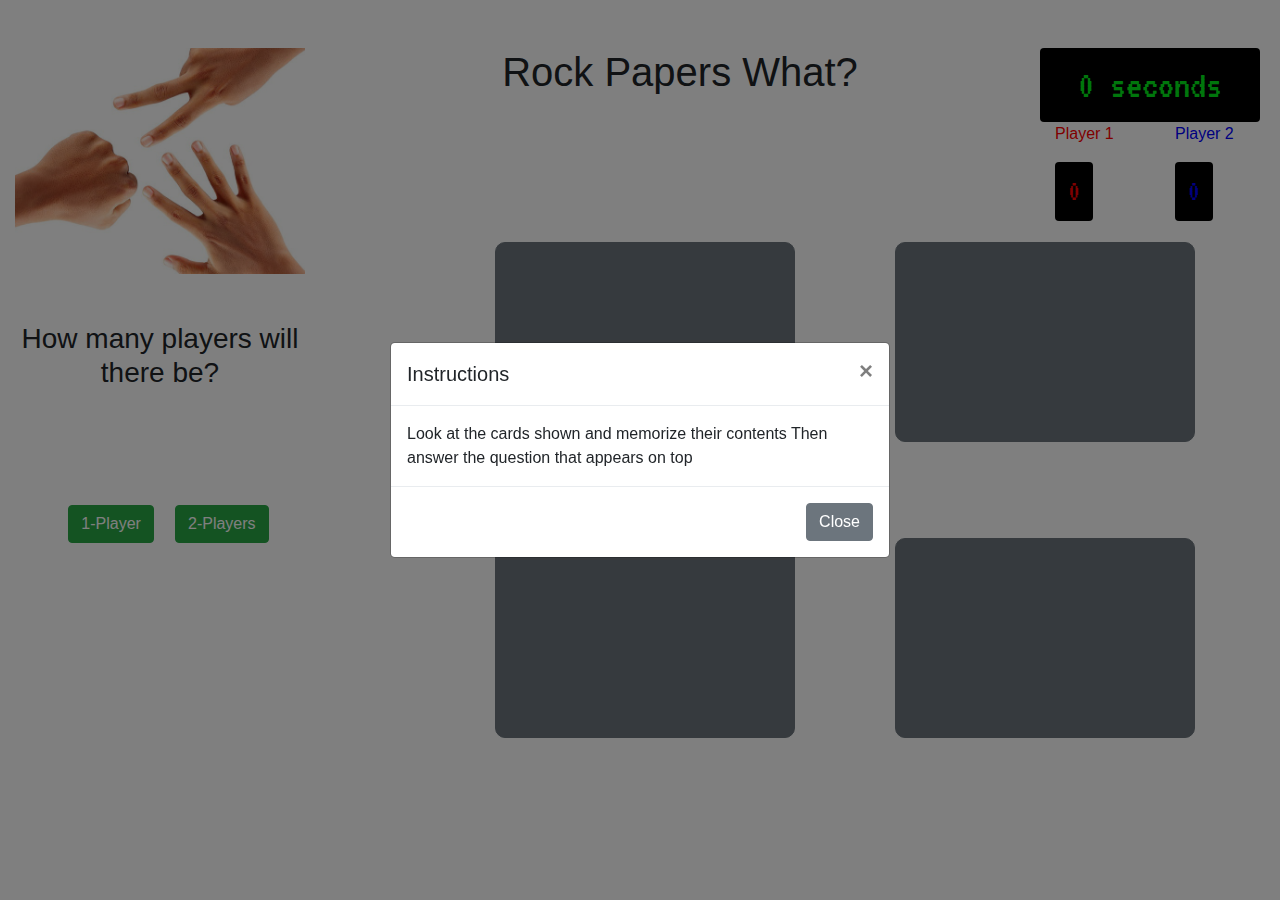
==== index.html @ 0d4796b8 "game is functional, need to center uttons, make timer functional, randomize colors" ====
<!DOCTYPE html>
<html lang="en">
<head>
  <meta charset="utf-8">
  <meta http-equiv="X-UA-Compatible" content="IE=edge">
  <meta name="viewport" content="width=device-width, initial-scale=1">
  <link rel="stylesheet" href="https://fonts.googleapis.com/css?family=VT323">
  <link href="css/bootstrap.min.css" rel="stylesheet">
  <link rel="stylesheet" href="css/style.css">
  <title>Memory Game</title>
</head>
<body>

  

  <!-- continer for the layout of the page -->


  <div class="container-fluid">
    <div class="row">
      

      <!-- left bar -->
      <div class="col-md-3 my-5">  <!-- my-5 = margin y axis largest (goes from 0 to 5) -->
        <div class="row">
          <div class="col-md-12">
            <!-- img-fluid sizes the image -->
            <img class="img-fluid" alt="Game Logo" src="img/rock-paper-scissors-logo.jpg" />
          </div>
        </div>
        <!-- game controller -->
        <div id="game-controller">
          <div class="row">
            <div class="col-md-12 my-5 instructions-container">  <!-- my-5 = margin y axis largest (goes from 0 to 5) -->
              <h3 class="text-center">
                How many players will there be?
              </h3>
            </div>
          </div>
          <div class="row">
            <div class="col-md-2"></div>
            <div class="col-md-4">
              <button id="one-player-button" type="button" class="btn btn-success" number="1">1-Player</button>
            </div>
            <div class="col-md-4">  
              <button id="two-players-button" type="button" class="btn btn-success" number="2">2-Players</button>
            </div>
            <div class="col-md-2"></div>
          </div>
        </div>
        <!-- end game controller -->
      </div>
      <!-- end left bar -->


      <!-- question space -->
      <div class="col-md-9 my-5">
        <div class="row">
          <div class="col-md-9">
            <div id="top-question" class="page-header text-center">
              <h1 id="question">
                Rock Papers What?
                <!-- <small id="question"></small> -->
              </h1>
            </div>
          </div>
          <!-- timer -->
          <div class="col-md-3">
            <div class="row">
              <div class="col-md-11 btn counter timer">
                <span id="timer-display">0</span>
                <span>seconds</span>
              </div>
            </div>
            <!-- player points -->
            <div class="row">
              <div class="col-md-6 player-one">
                <p>Player 1</p>
                <p id="player-one-points" class="btn counter points player-one">0</p>
              </div>
              <div class="col-md-6 player-two">
                <p>Player 2</p>
                <p id="player-two-points" class="btn counter points player-two">0</p>
              </div>
            </div>
          </div>
        </div>
        <div class="row">
          <!-- spacing -->
          <div class="col-md-12 my-1">
            <div class="row">
              <div class="col-md-12">
              </div>
            </div>
            <div class="row">
              <div class="col-md-2">
              </div>
              <div class="col-md-4">
                 <!-- card 0 -->
                <div id="card0" class="btn btn-secondary game-card" card-number="0">

                </div>
              </div>
              <div class="col-md-1">
              </div>
              <div class="col-md-4">
                 <!-- card 1 -->
                <div id="card1" class="btn btn-secondary game-card" card-number="1">
                  
                </div>
              </div>
              <div class="col-md-1">
              </div>
            </div>
            <div class="row my-5">
            </div>
            <div class="row">
              <div class="col-md-2">
              </div>
              <div class="col-md-4">
                 <!-- card 2 -->
                <div id="card2" class="btn btn-secondary game-card" card-number="2">
                  
                </div>
              </div>
              <div class="col-md-1">
              </div>
              <div class="col-md-4">
                 <!-- card 3 -->
                <div id="card3" class="btn btn-secondary game-card" card-number="3">
                  
                </div>
              </div>
              <div class="col-md-1">
              </div>
            </div>
            <div class="row">
              <div class="col-md-12">
              </div>
            </div>
          </div>
        </div>
      </div>
    </div>
  </div>



  <!-- end of layout container -->



  <!-- Instructions Modal -->
<div class="modal fade" id="instructionsModal" tabindex="-1" role="dialog" aria-labelledby="exampleModalCenterTitle" aria-hidden="true">
    <div class="modal-dialog modal-dialog-centered" role="document">
      <div class="modal-content">
        <div class="modal-header">
          <h5 class="modal-title" id="instructionsModalTitle">Instructions</h5>
          <button type="button" class="close" data-dismiss="modal" aria-label="Close">
            <span aria-hidden="true">&times;</span>
          </button>
        </div>
        <div class="modal-body">
          Look at the cards shown and memorize their contents
          Then answer the question that appears on top
        </div>
        <div class="modal-footer">
          <button type="button" class="btn btn-secondary" data-dismiss="modal">Close</button>
        </div>
      </div>
    </div>
  </div>


    <!-- Game Over Modal -->
<div class="modal fade" id="gameOverModal" tabindex="-1" role="dialog" aria-labelledby="exampleModalCenterTitle" aria-hidden="true">
    <div class="modal-dialog modal-dialog-centered" role="document">
      <div class="modal-content">
        <div class="modal-header">
          <h5 class="modal-title" id="gameOverModalTitle">Game Over</h5>
          <button type="button" class="close" data-dismiss="modal" aria-label="Close">
            <span aria-hidden="true">&times;</span>
          </button>
        </div>
        <div id="gameOverModalContent" class="modal-body">
          <!-- to be filled up by javascrip -->
        </div>
        <div class="modal-footer">
          <button type="button" class="btn btn-secondary" data-dismiss="modal">Close</button>
        </div>
      </div>
    </div>
  </div>



  <!-- jQuery -->
  <script src="scripts/jquery-3.3.1.js"></script>
  <!-- bootstrap -->
  <script src="scripts/bootstrap.bundle.min.js"></script>

  <!-- javascript for the project -->
  <script type="text/javascript" src="scripts/decks.js"></script>
  <script type="text/javascript" src="scripts/buton-activators.js"></script>
  <script type="text/javascript" src="scripts/game.js"></script>
  <script type="text/javascript" src="scripts/script.js"></script>
</body>
</html>
---- css/style.css ----
.instructions-container{
  height: 15vmin;
}

.game-card{
  width: 300px;
  height: 200px;
  border-radius: 10px;
}

#top-question{
  height: 3em;
}

.counter{
  background-color: black;
  font-family: VT323;
  color: #00ED19;
}

.timer{
  color: #00ED19;
  font-size: 40px;
}

.points{
  font-size: 30px;
}
.player-one{
  color: red;
}

.player-two{
  color: blue;
}

.card-color-blue{
  background-color: blue;
}

.card-color-red{
  background-color: red;
}

.card-color-green{
  background-color: green;
}
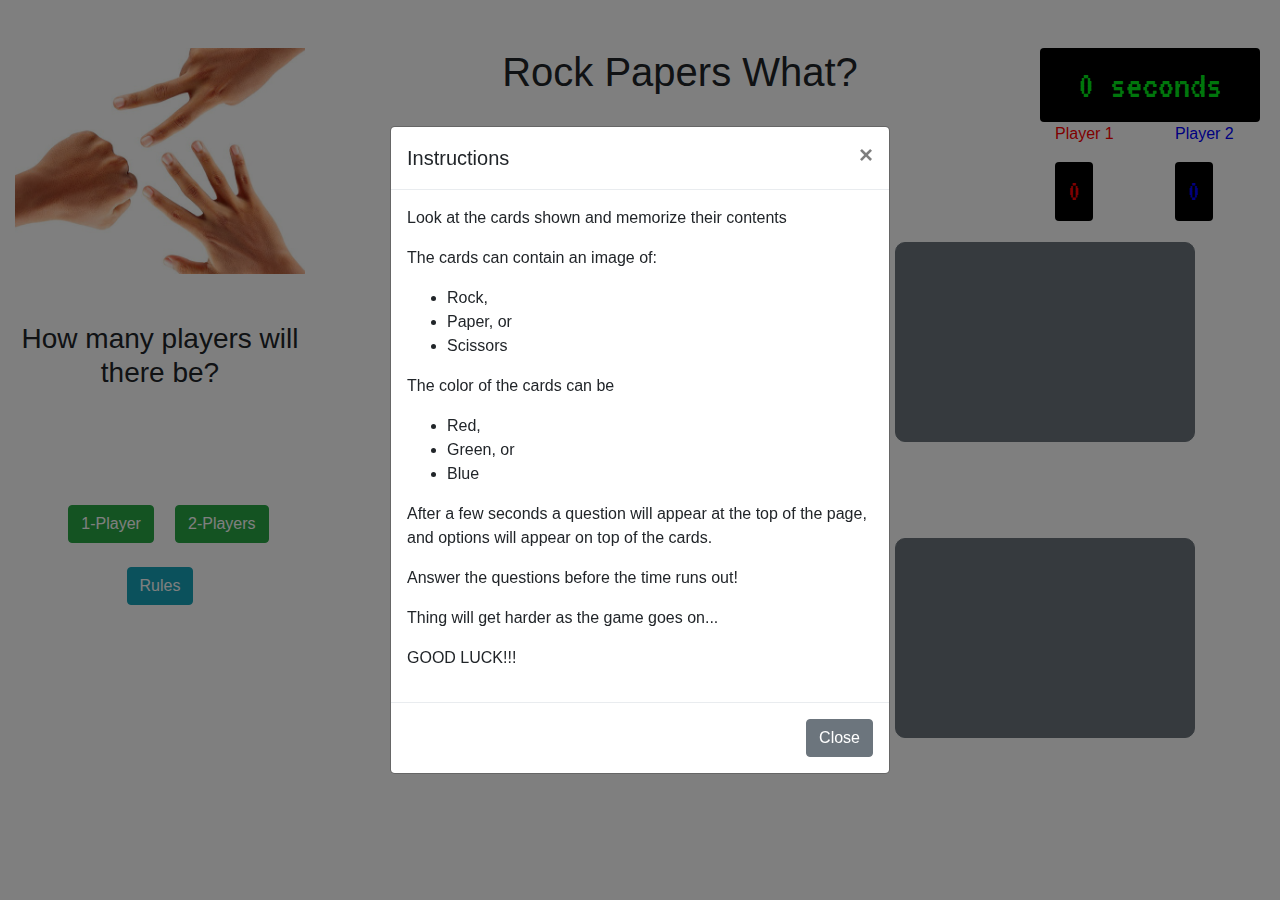
==== commit 2399e80b: "finished, added how to play button, play again button, re-styled the buttons on the cards. Need to r" ====
--- a/index.html
+++ b/index.html
@@ -24,8 +24,7 @@
       <div class="col-md-3 my-5">  <!-- my-5 = margin y axis largest (goes from 0 to 5) -->
         <div class="row">
           <div class="col-md-12">
-            <!-- img-fluid sizes the image -->
-            <img class="img-fluid" alt="Game Logo" src="img/rock-paper-scissors-logo.jpg" />
+            <img class="img-fluid" alt="Game Logo" src="img/rock-paper-scissors-logo.jpg" /><!-- img-fluid sizes the image -->
           </div>
         </div>
         <!-- game controller -->
@@ -47,6 +46,11 @@
             </div>
             <div class="col-md-2"></div>
           </div>
+          <div class="row">
+              <div class="col-md-12 text-center my-4">
+                  <button id="toggle-rules" type="button" class="btn btn-info" number="1">Rules</button>
+              </div>
+          </div>
         </div>
         <!-- end game controller -->
       </div>
@@ -60,7 +64,6 @@
             <div id="top-question" class="page-header text-center">
               <h1 id="question">
                 Rock Papers What?
-                <!-- <small id="question"></small> -->
               </h1>
             </div>
           </div>
@@ -161,8 +164,25 @@
           </button>
         </div>
         <div class="modal-body">
-          Look at the cards shown and memorize their contents
-          Then answer the question that appears on top
+          <p>Look at the cards shown and memorize their contents</p>
+          <p>The cards can contain an image of:</p> 
+          <ul>
+            <li>Rock,</li>
+            <li>Paper, or</li>
+            <li>Scissors</li>
+          </ul>
+          <p>The color of the cards can be</p>
+          <ul>
+            <li>Red,</li>
+            <li>Green, or</li>
+            <li>Blue</li>
+          </ul>
+          <p>After a few seconds a question will appear at the top of the page, and options will appear on top of the cards.</p>
+          <p>Answer the questions before the time runs out!</p>
+          <p>Thing will get harder as the game goes on...</p>
+          <p>GOOD LUCK!!!</p>
+
+          
         </div>
         <div class="modal-footer">
           <button type="button" class="btn btn-secondary" data-dismiss="modal">Close</button>
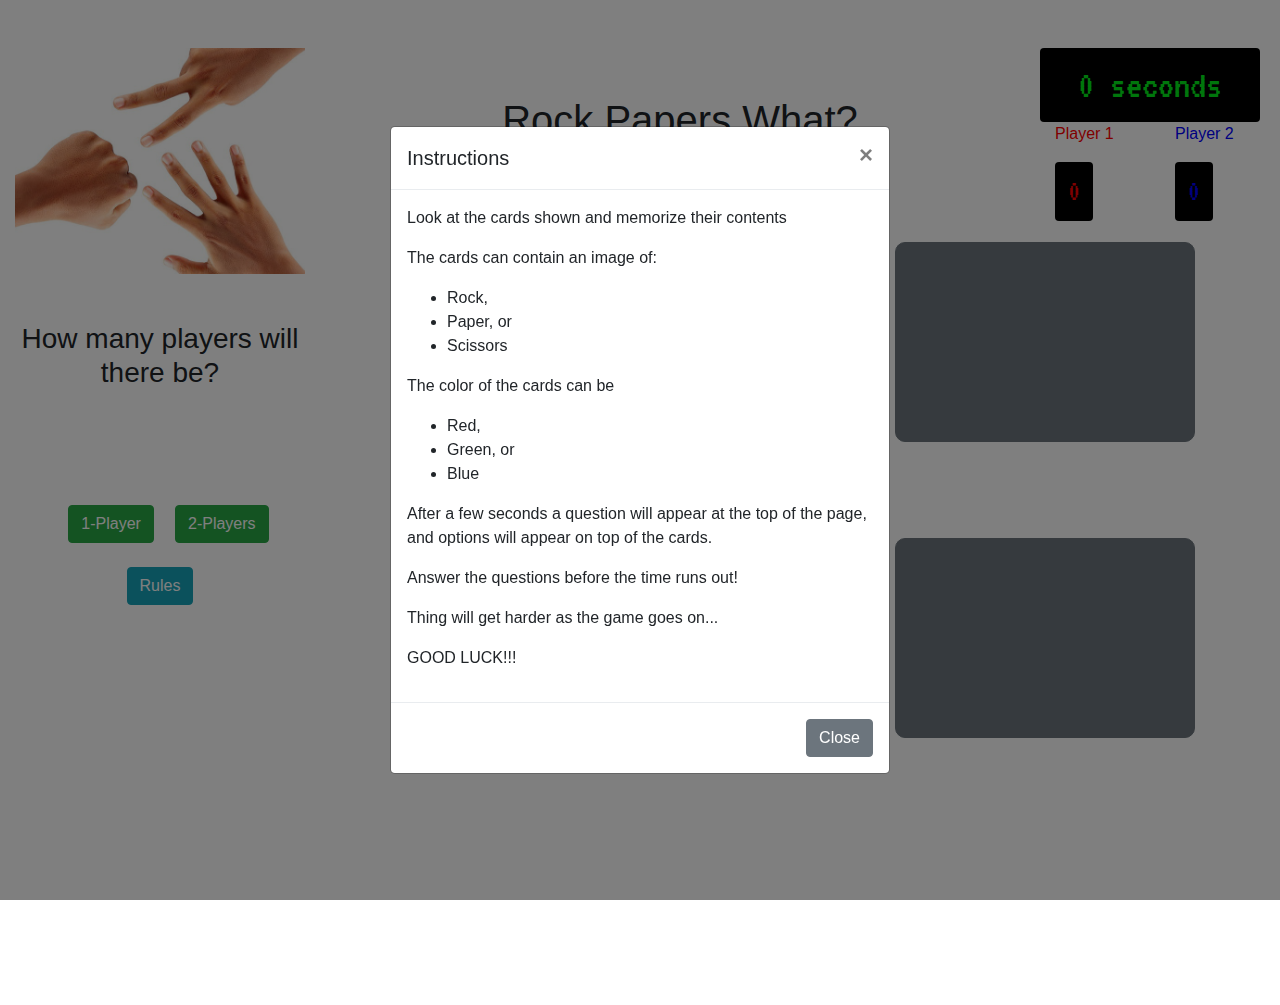
==== commit ce136e85: "now the screen deosnt get as janky when the cards flip on a smaller screen" ====
--- a/index.html
+++ b/index.html
@@ -48,7 +48,7 @@
           </div>
           <div class="row">
               <div class="col-md-12 text-center my-4">
-                  <button id="toggle-rules" type="button" class="btn btn-info" number="1">Rules</button>
+                  <button id="show-rules" type="button" class="btn btn-info" number="1">Rules</button>
               </div>
           </div>
         </div>
@@ -60,7 +60,7 @@
       <!-- question space -->
       <div class="col-md-9 my-5">
         <div class="row">
-          <div class="col-md-9">
+          <div class="col-md-9 mt-5">
             <div id="top-question" class="page-header text-center">
               <h1 id="question">
                 Rock Papers What?
@@ -88,7 +88,7 @@
             </div>
           </div>
         </div>
-        <div class="row">
+        <div id="game-mat" class="row">
           <!-- spacing -->
           <div class="col-md-12 my-1">
             <div class="row">
@@ -221,8 +221,8 @@
 
   <!-- javascript for the project -->
   <script type="text/javascript" src="scripts/decks.js"></script>
+  <script type="text/javascript" src="scripts/game.js"></script>
   <script type="text/javascript" src="scripts/buton-activators.js"></script>
-  <script type="text/javascript" src="scripts/game.js"></script>
   <script type="text/javascript" src="scripts/script.js"></script>
 </body>
 </html>--- a/css/style.css
+++ b/css/style.css
@@ -44,4 +44,8 @@
 
 .card-color-green{
   background-color: green;
+}
+
+#game-mat{
+  min-height: 80vh;
 }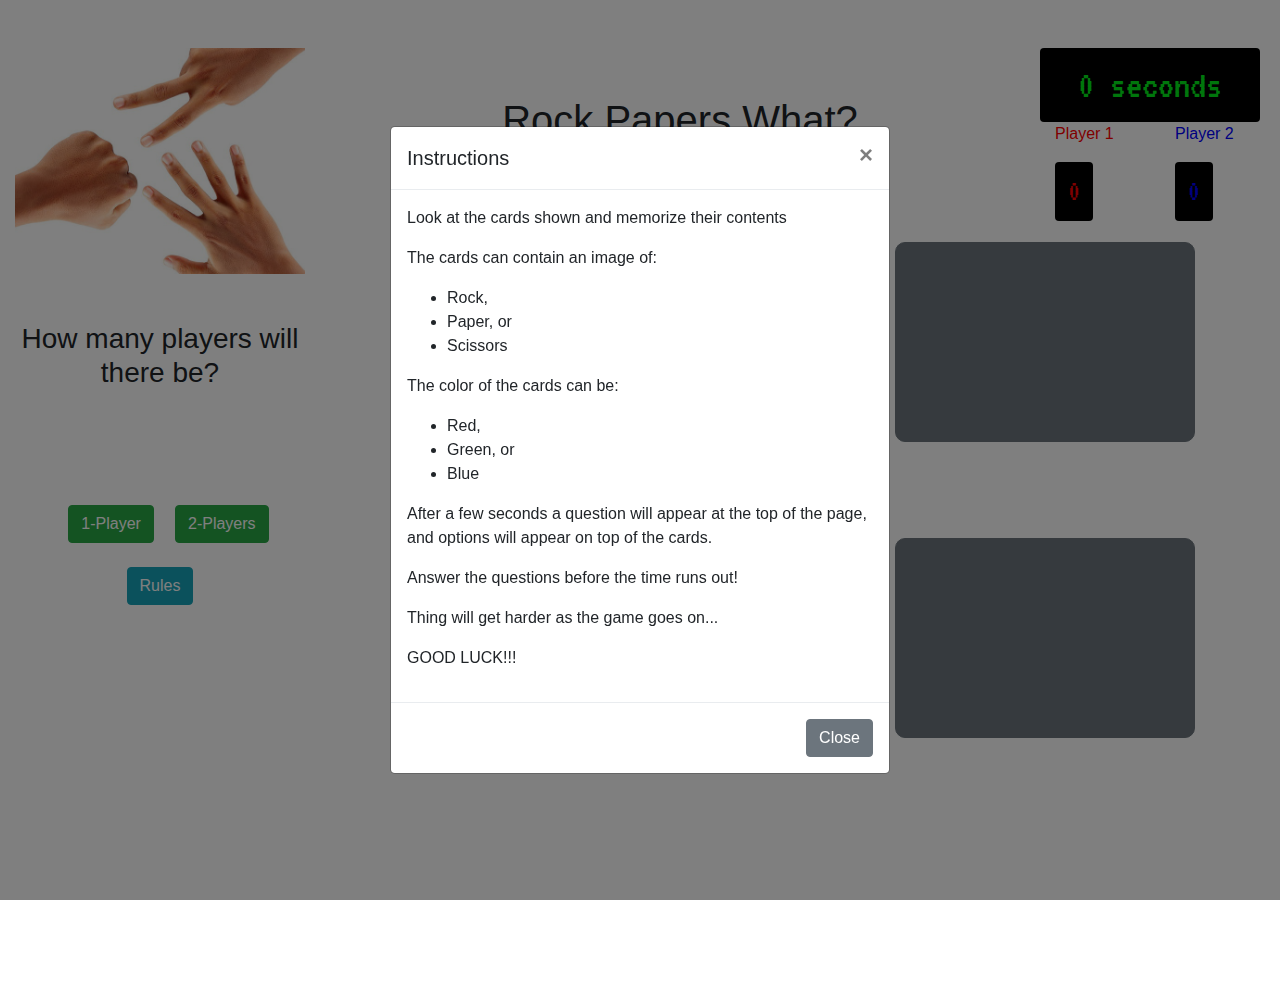
==== commit d414ee3a: "added readme file" ====
--- a/index.html
+++ b/index.html
@@ -171,7 +171,7 @@
             <li>Paper, or</li>
             <li>Scissors</li>
           </ul>
-          <p>The color of the cards can be</p>
+          <p>The color of the cards can be:</p>
           <ul>
             <li>Red,</li>
             <li>Green, or</li>
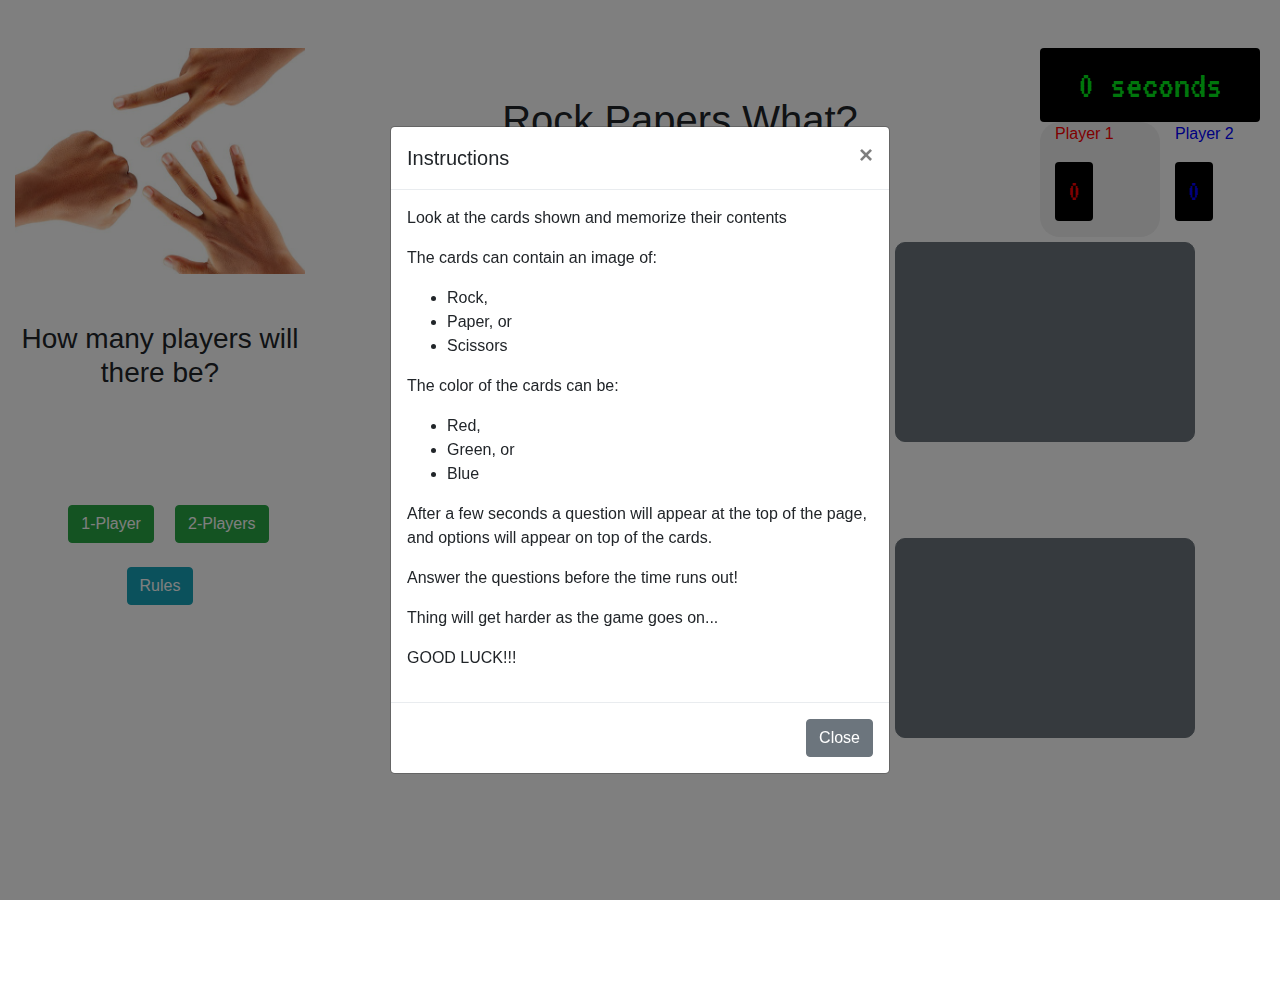
==== commit 2d7bbd17: "fixed issues with scoping, added a way to tell who is the active player" ====
--- a/index.html
+++ b/index.html
@@ -77,7 +77,7 @@
             </div>
             <!-- player points -->
             <div class="row">
-              <div class="col-md-6 player-one">
+              <div class="col-md-6 player-one current">
                 <p>Player 1</p>
                 <p id="player-one-points" class="btn counter points player-one">0</p>
               </div>
@@ -223,6 +223,12 @@
   <script type="text/javascript" src="scripts/decks.js"></script>
   <script type="text/javascript" src="scripts/game.js"></script>
   <script type="text/javascript" src="scripts/buton-activators.js"></script>
+  <script type="text/javascript" src="scripts/card-handling.js"></script>
+  <script type="text/javascript" src="scripts/answer-handling.js"></script>
+  <script type="text/javascript" src="scripts/randomizers.js"></script>
+  <script type="text/javascript" src="scripts/time-limit-handling.js"></script>
+  <script type="text/javascript" src="scripts/html-builders.js"></script>
+  <script type="text/javascript" src="scripts/setting-updating.js"></script>
   <script type="text/javascript" src="scripts/script.js"></script>
 </body>
 </html>--- a/css/style.css
+++ b/css/style.css
@@ -48,4 +48,9 @@
 
 #game-mat{
   min-height: 80vh;
+}
+
+.current{
+  border-radius: 20px;
+  background-color: #f0f0f0;
 }